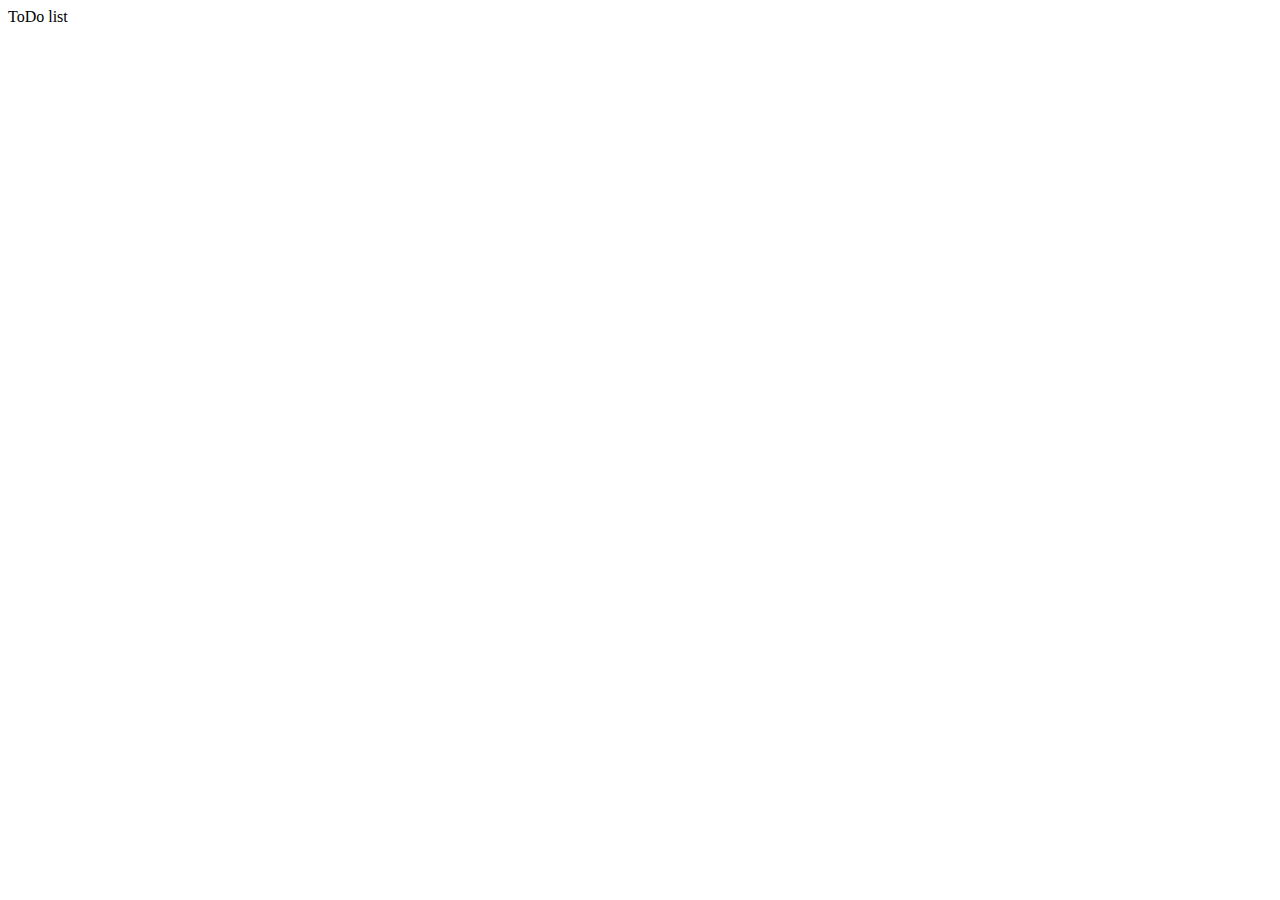
==== todoapp/index.html @ 391f6af5 "Rename index.html to todoapp/index.html" ====
<!doctype html>
<html lang="en">
	<head>
		<meta charset="UTF-8">
		<title>ToDo App</title>
		<link rel="stylesheet" href="style.css">
	</head>
	<body>
		<div id="menu"></div>
		<div id="header">ToDo list</div>
		<div id="blocks">
			<div id="block_task" class="elem task"></div>
		</div>
		<script src="script.js"></script>
	</body>
</html>
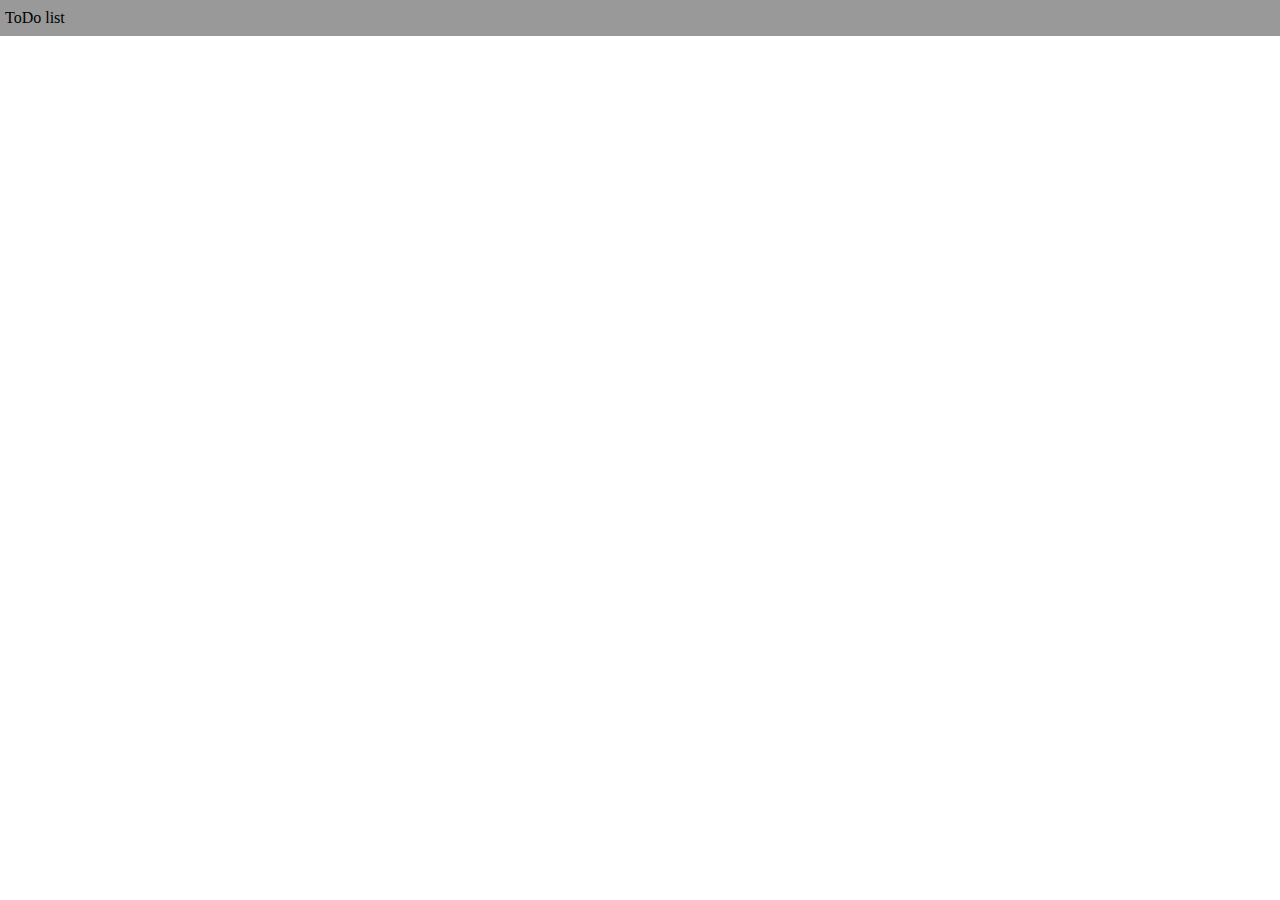
==== commit 7ad7313f: "右クリックのメニューが見切れて使えない場所があったのを修正" ====
--- a/todoapp/index.html
+++ b/todoapp/index.html
@@ -9,7 +9,9 @@
 		<div id="menu"></div>
 		<div id="header">ToDo list</div>
 		<div id="blocks">
-			<div id="block_task" class="elem task"></div>
+			<div id="block_task" class="elem task">
+				<div id="empty"></div>
+			</div>
 		</div>
 		<script src="script.js"></script>
 	</body>
--- a/todoapp/style.css
+++ b/todoapp/style.css
@@ -0,0 +1,48 @@
+html, body {
+	user-select: none;
+	overflow: hidden;
+	margin: 0;
+
+	/*font-family: Menlo, monospace;*/
+}
+
+.selectable {
+	padding: 2px 5px;
+}
+.selectable:hover {
+	background-color: #ddd; /* temp */
+}
+.done {
+	background-color: #bbb;
+}
+
+
+#menu {
+	white-space: nowrap;
+	inset:    auto;
+	padding: 5px;
+	/*border:   1px solid #000;*/
+	display:  none;
+	position: fixed;
+	background-color: #ccc;
+}
+
+#header {
+	padding: 0 5px;
+	height: 4vh;
+	width: 100vw;
+	display: table-cell;
+	vertical-align: middle;
+	background-color: #999;
+}
+
+#blocks {
+	display: flex;
+}
+#block_task {
+	background-color: #fff; /* temp */
+	overflow: auto;
+	overflow-wrap: anywhere;
+	height: 96vh;
+	width:  100vw;
+}
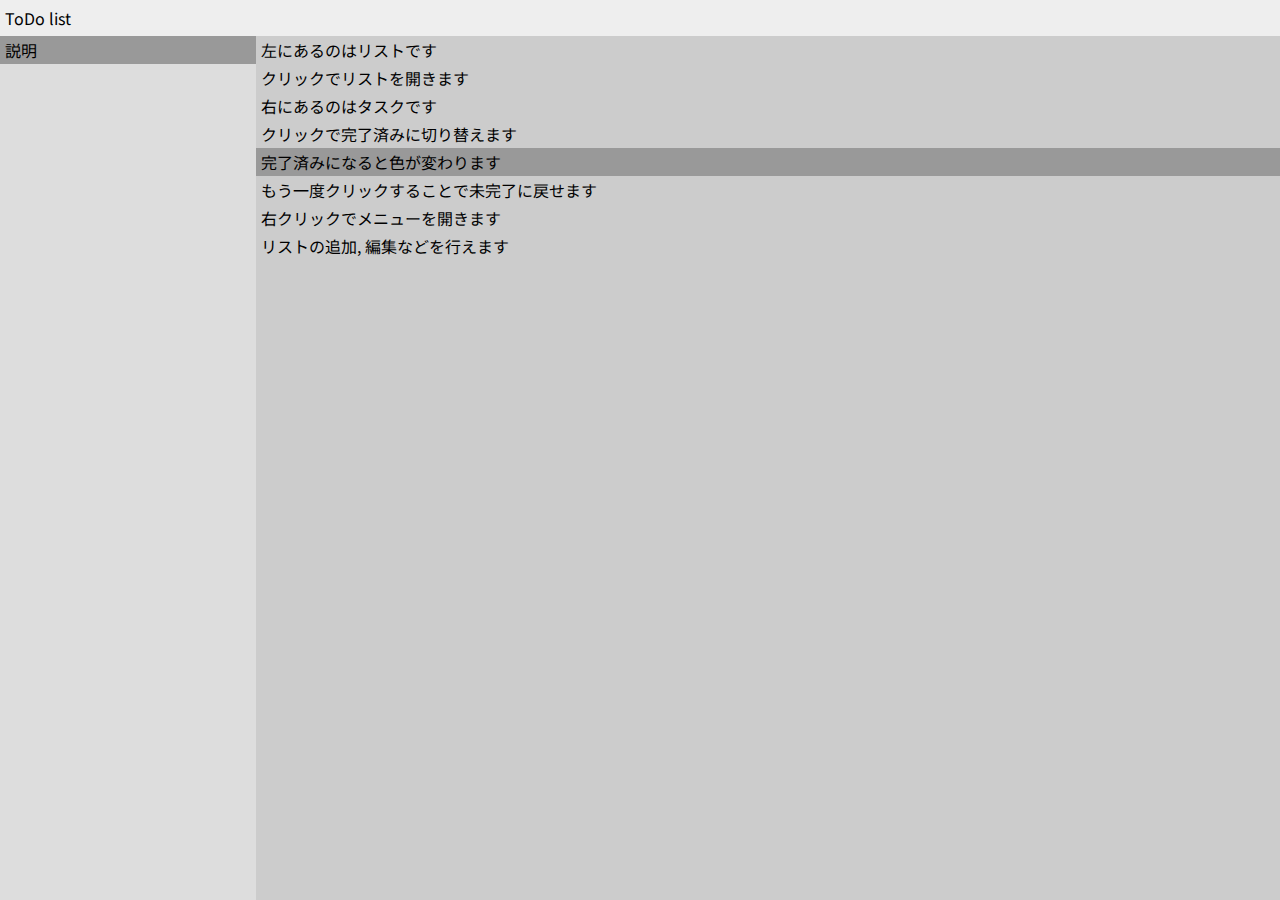
==== commit 01bdd0a5: "Add files via upload" ====
--- a/todoapp/index.html
+++ b/todoapp/index.html
@@ -1,18 +1,19 @@
 <!doctype html>
-<html lang="en">
+<html lang="ja_JP">
 	<head>
 		<meta charset="UTF-8">
 		<title>ToDo App</title>
+		<link href='https://fonts.googleapis.com/css?family=Noto+Sans+JP' rel='stylesheet' type='text/css'>
 		<link rel="stylesheet" href="style.css">
 	</head>
 	<body>
+		<div id="head">ToDo list</div>
 		<div id="menu"></div>
-		<div id="header">ToDo list</div>
-		<div id="blocks">
-			<div id="block_task" class="elem task">
-				<div id="empty"></div>
-			</div>
+		<div id="block">
+			<div id="block_list" class="list"></div>
+			<div id="block_task" class="task"></div>
 		</div>
 		<script src="script.js"></script>
+		<script src="test.js"></script>
 	</body>
 </html>
--- a/todoapp/style.css
+++ b/todoapp/style.css
@@ -2,47 +2,60 @@
 	user-select: none;
 	overflow: hidden;
 	margin: 0;
+	font-family: "Noto Sans JP", monospace;
+}
 
-	/*font-family: Menlo, monospace;*/
+
+#head {
+	padding: 0 5px;
+	height: 4vh;
+	width: 100vw;
+	display: table-cell;
+	vertical-align: middle;
+	background-color: #eee;
 }
+
+
+#block {
+	display: flex;
+}
+#block_list {
+	height: 96vh;
+	width:  20vw;
+	overflow: auto;
+	overflow-wrap: anywhere;
+	background-color: #ddd;
+}
+#block_task {
+	height: 96vh;
+	width:  80vw;
+	overflow: auto;
+	overflow-wrap: anywhere;
+	background-color: #ccc;
+}
+
+#menu {
+	white-space: nowrap;
+	inset:    auto;
+	padding: 5px;
+	display:  none;
+	position: fixed;
+	background-color: #bbb;
+}
+
 
 .selectable {
 	padding: 2px 5px;
 }
 .selectable:hover {
-	background-color: #ddd; /* temp */
+	background-color: #aaa;
 }
-.done {
-	background-color: #bbb;
+.empty {
+	height: 25%;
 }
-
-
-#menu {
-	white-space: nowrap;
-	inset:    auto;
-	padding: 5px;
-	/*border:   1px solid #000;*/
-	display:  none;
-	position: fixed;
-	background-color: #ccc;
-}
-
-#header {
-	padding: 0 5px;
-	height: 4vh;
-	width: 100vw;
-	display: table-cell;
-	vertical-align: middle;
+.done,.open {
 	background-color: #999;
 }
-
-#blocks {
-	display: flex;
+.expired {
+	background-color: darkkhaki;
 }
-#block_task {
-	background-color: #fff; /* temp */
-	overflow: auto;
-	overflow-wrap: anywhere;
-	height: 96vh;
-	width:  100vw;
-}
